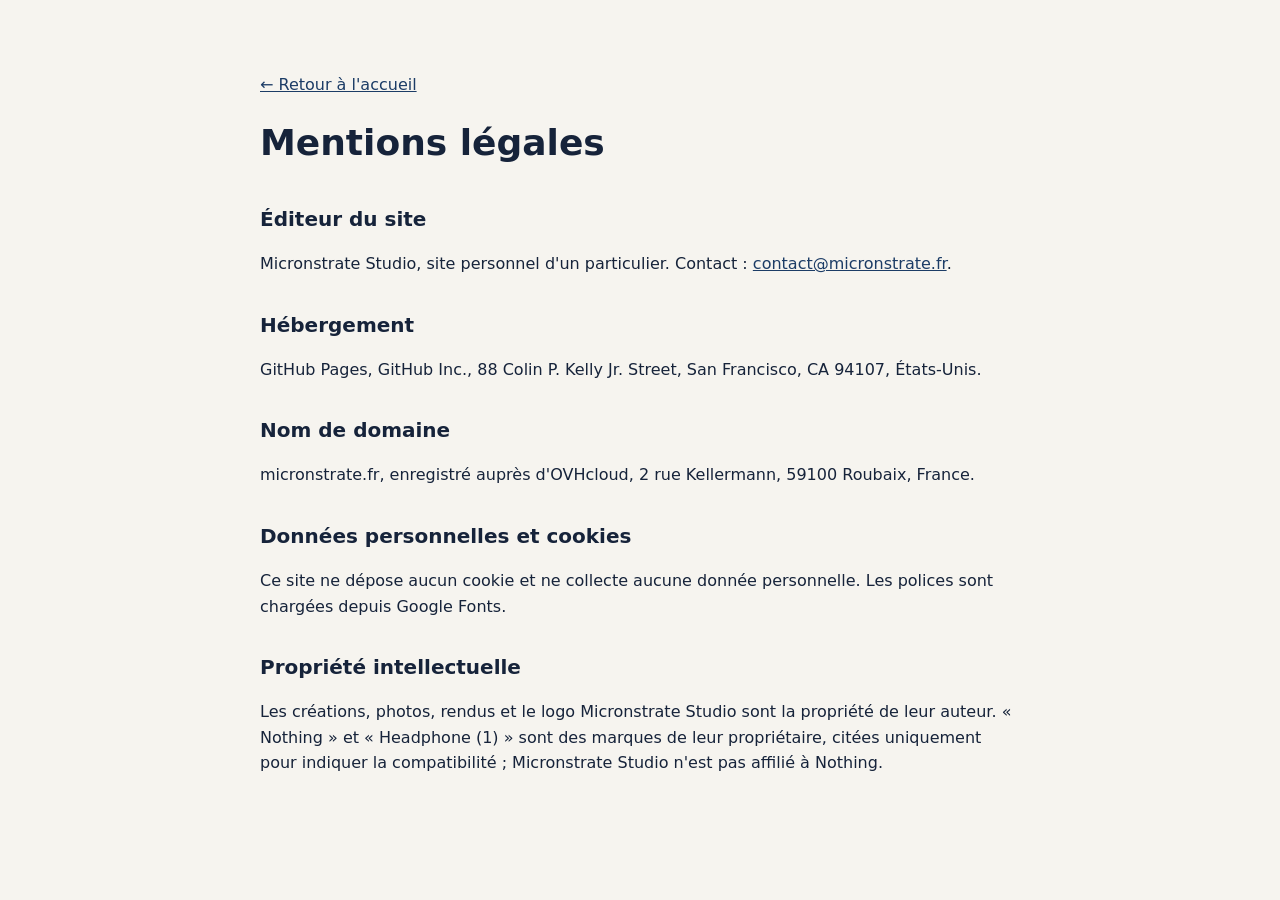
==== mentions-legales.html @ be648d1c "Site Micronstrate Studio v1 Co-Authored-By: Claude Opus 5.5 <noreply@anthropic.com> Claude-Session: " ====
<!doctype html>
<html lang="fr">
<head>
<meta charset="utf-8">
<meta name="viewport" content="width=device-width, initial-scale=1">
<title>Mentions légales · Micronstrate Studio</title>
<link rel="icon" href="favicon.svg" type="image/svg+xml">
<style>
body{margin:0;background:#f6f4ef;color:#16233a;font-family:Inter,system-ui,sans-serif;line-height:1.6}
main{max-width:760px;margin:0 auto;padding:56px 24px}
h1{font-size:36px;margin:0 0 24px}h2{font-size:20px;margin:32px 0 8px}
a{color:#1c3c66}
</style>
</head>
<body>
<main>
<p><a href="index.html">← Retour à l'accueil</a></p>
<h1>Mentions légales</h1>
<h2>Éditeur du site</h2>
<p>Micronstrate Studio, site personnel d'un particulier. Contact : <a href="mailto:contact@micronstrate.fr">contact@micronstrate.fr</a>.</p>
<h2>Hébergement</h2>
<p>GitHub Pages, GitHub Inc., 88 Colin P. Kelly Jr. Street, San Francisco, CA 94107, États-Unis.</p>
<h2>Nom de domaine</h2>
<p>micronstrate.fr, enregistré auprès d'OVHcloud, 2 rue Kellermann, 59100 Roubaix, France.</p>
<h2>Données personnelles et cookies</h2>
<p>Ce site ne dépose aucun cookie et ne collecte aucune donnée personnelle. Les polices sont chargées depuis Google Fonts.</p>
<h2>Propriété intellectuelle</h2>
<p>Les créations, photos, rendus et le logo Micronstrate Studio sont la propriété de leur auteur. « Nothing » et « Headphone (1) » sont des marques de leur propriétaire, citées uniquement pour indiquer la compatibilité ; Micronstrate Studio n'est pas affilié à Nothing.</p>
</main>
</body>
</html>
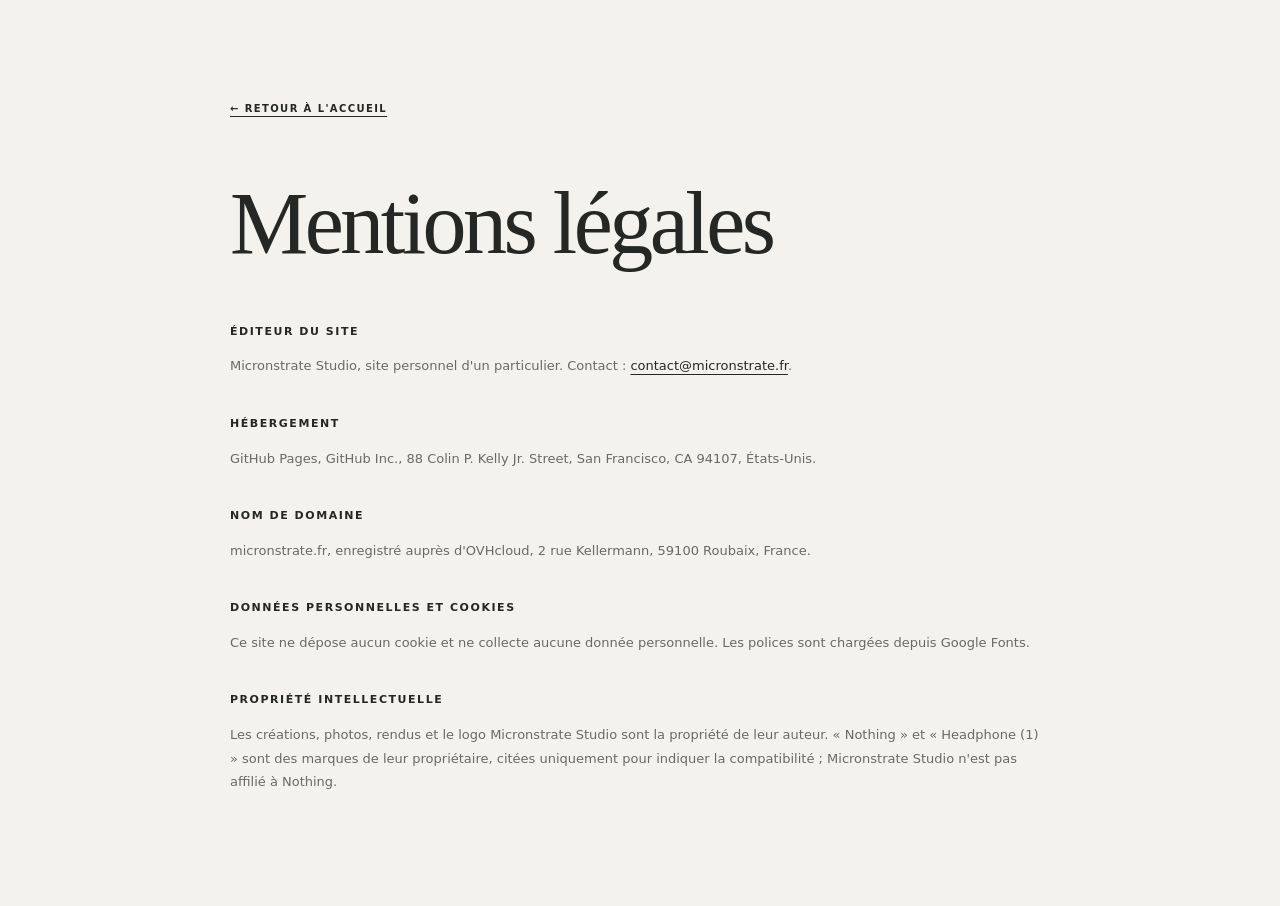
==== commit 5e6f0d7e: "Apply editorial system to legal page" ====
--- a/mentions-legales.html
+++ b/mentions-legales.html
@@ -11,8 +11,9 @@
 h1{font-size:36px;margin:0 0 24px}h2{font-size:20px;margin:32px 0 8px}
 a{color:#1c3c66}
 </style>
+<link rel="stylesheet" href="css/editorial.css">
 </head>
-<body>
+<body class="legal-page">
 <main>
 <p><a href="index.html">← Retour à l'accueil</a></p>
 <h1>Mentions légales</h1>
--- a/css/editorial.css
+++ b/css/editorial.css
@@ -0,0 +1,155 @@
+/* Micronstrate Studio — direction éditoriale / minimalisme architectural
+   Couche de présentation indépendante : le contenu et les médias d'origine sont conservés. */
+:root{
+  --paper:#F4F2EC;
+  --paper-light:#FAF9F6;
+  --stone:#E7E3DA;
+  --ink:#252724;
+  --muted:#686A63;
+  --accent:#8B795B;
+  --line:#D9D5CC;
+  --navy:var(--ink);
+  --gold:var(--accent);
+  --gold-ink:var(--accent);
+  --cream:var(--paper);
+  --sand:var(--stone);
+  --red:var(--paper);
+  --serif:"Instrument Serif",Georgia,serif;
+  --sans:"Manrope",Inter,system-ui,sans-serif;
+}
+html{scroll-behavior:smooth;scroll-padding-top:88px}
+body{background:var(--paper);color:var(--ink);font-family:var(--sans);font-size:15px;line-height:1.7;-webkit-font-smoothing:antialiased}
+a{color:inherit}
+.wrap{max-width:1380px;padding-left:clamp(22px,5vw,76px);padding-right:clamp(22px,5vw,76px)}
+h1,h2,h3{font-family:var(--serif);font-weight:400;letter-spacing:-.025em}
+.serif{font-family:var(--serif);font-weight:400}
+.eyebrow{font-family:var(--sans);font-size:10px;font-weight:700;letter-spacing:.2em;color:var(--accent)}
+/* Navigation */
+header{background:rgba(244,242,236,.94);backdrop-filter:blur(16px);border-bottom:1px solid var(--line)}
+.hdr{min-height:76px;padding-top:12px!important;padding-bottom:12px!important}
+.brand{color:var(--ink);font-size:12px;letter-spacing:.2em;font-weight:800}
+.brand svg{width:29px;height:29px}
+.brand svg path{stroke:var(--ink)!important}
+.brand svg g{fill:var(--accent)!important}
+nav{gap:clamp(2px,1vw,16px)}
+nav a{padding:9px 7px;color:var(--muted);font-size:10px;font-weight:700;letter-spacing:.09em;text-transform:uppercase;transition:color .2s}
+nav a:hover{color:var(--ink);text-decoration:none}
+@media(max-width:760px){
+ .hdr{align-items:flex-start;gap:8px;flex-direction:column}
+ .brand span{display:inline!important}
+ nav{width:100%;overflow-x:auto;flex-wrap:nowrap;padding-bottom:3px}
+ nav a{white-space:nowrap;font-size:9px}
+ nav a.hide-sm{display:block}
+}
+/* Hero */
+.hero{padding-top:clamp(24px,4vw,58px);padding-bottom:clamp(76px,10vw,140px);gap:clamp(28px,5vw,64px)}
+.hero-media{overflow:hidden;background:var(--stone)}
+.hero-video{aspect-ratio:16/8.5;object-fit:cover;border-radius:0;box-shadow:none}
+.sound-btn{right:18px;bottom:18px;border-radius:2px;background:rgba(37,39,36,.78);font-size:11px;letter-spacing:.04em}
+.hero-txt{grid-template-columns:1.15fr .75fr;gap:clamp(28px,6vw,100px);align-items:end}
+.hero-title{align-items:flex-end;gap:clamp(18px,3vw,40px)}
+.hero-title svg{width:86px!important;max-height:110px}
+.hero-title svg path{stroke:var(--ink)!important}
+.hero-title svg .ms-dot circle:last-child{fill:var(--accent)!important}
+.hero-title svg text{fill:var(--ink)!important}
+.hero h1{max-width:720px;font-family:var(--serif);font-size:clamp(48px,7.4vw,104px);font-weight:400;line-height:.94;letter-spacing:-.045em}
+.hero-side{gap:24px;max-width:440px}
+.hero p{font-size:15px;line-height:1.8;color:var(--muted)}
+.cta{gap:10px}
+.btn{min-height:44px;padding:0 19px;border-radius:2px;font-size:10px;letter-spacing:.1em;text-transform:uppercase;font-weight:700}
+.btn-main{background:var(--ink);color:#fff}
+.btn-main:hover{background:var(--accent)}
+.btn-line{border:1px solid var(--ink);color:var(--ink)}
+.btn-line:hover{background:var(--ink);color:#fff}
+.btn-white{background:var(--ink);color:#fff!important}
+@media(max-width:860px){
+ .hero{padding-top:18px}
+ .hero-txt{grid-template-columns:1fr;gap:24px}
+ .hero-title{align-items:flex-start;flex-direction:column;gap:16px}
+ .hero-title svg{width:58px!important}
+ .hero h1{font-size:clamp(48px,13vw,76px)}
+ .hero-video{aspect-ratio:4/3}
+}
+/* Sections: une même matière graphique, plutôt que des couleurs de gamme concurrentes */
+section{scroll-margin-top:82px}
+.pad{padding-top:clamp(68px,9vw,124px);padding-bottom:clamp(68px,9vw,124px)}
+.navy,.ink,.red,.sand,.cream2,.w-white{background:var(--paper)!important;color:var(--ink)!important}
+.navy .eyebrow,.ink .eyebrow,.red .eyebrow,.cream2 .eyebrow{color:var(--accent)!important}
+.navy .lead p,.ink .lead p,.ink .vrow p,.cream2 .lead p,.cream2 .vrow p,.about p,.contact p{color:var(--muted)!important}
+.navy .stats div,.ink .stats div,.cream2 .stats div{border-top-color:var(--line)!important}
+.navy .stats .big2,.cream2 .stats .big2,.ink .stats .big2{color:var(--accent)!important;font-family:var(--serif);font-weight:400}
+.head-row{margin-bottom:clamp(30px,5vw,64px);gap:28px}
+.head-row .lead{max-width:58em;gap:18px}
+.big{font-family:var(--serif);font-size:clamp(76px,13vw,160px);font-weight:400;line-height:.86;letter-spacing:-.055em}
+.arena-title{font-family:var(--serif);font-size:clamp(76px,13vw,160px);font-weight:400;letter-spacing:-.055em;line-height:.86}
+.lead p{font-size:16px;line-height:1.8;max-width:62em}
+.lead p:not(.eyebrow){color:var(--muted)}
+/* Images et vidéos */
+figure{gap:13px}
+figure img,.split img,.duo img,.step img,.wide,.pages-video,.sq-video,.tess-sq,.video{border-radius:2px;box-shadow:none}
+figure img{aspect-ratio:4/5;object-fit:cover}
+figcaption{font-size:11px;font-weight:600;letter-spacing:.04em;color:var(--muted)}
+.grid3,.grid4,.cards{gap:clamp(12px,2vw,26px)}
+.duo,.duo32{gap:clamp(12px,2vw,26px)}
+.vrow{gap:clamp(24px,5vw,72px);margin-bottom:clamp(32px,5vw,64px)}
+.vrow p,.step p{font-size:14px;line-height:1.85;color:var(--muted)}
+.vrow h3,.step h3{font-family:var(--serif);font-weight:400;font-size:clamp(32px,4vw,54px)!important;line-height:1.02!important;letter-spacing:-.025em}
+.lb::after{right:12px;bottom:12px;border-radius:2px;background:rgba(250,249,246,.94);color:var(--ink);font-size:9px;letter-spacing:.16em}
+.stats{gap:22px;margin-top:clamp(36px,5vw,68px)}
+.stats div{border-top:1px solid var(--line)!important;padding-top:14px}
+.stats .big2,.stats .dots{font-family:var(--serif);font-size:42px;line-height:1.1;font-weight:400;color:var(--ink)}
+.stats div span:last-child{font-size:11px;color:var(--muted);letter-spacing:.04em}
+/* Palette des anciennes sections rouges / sombres */
+.red .eyebrow,.dark .eyebrow{color:var(--accent)!important}
+.dark{background:var(--ink)!important;color:var(--paper)!important;text-align:left}
+.dark .eyebrow{color:#C8B99B!important}
+.dark p{color:#D8D6CF;font-size:15px;line-height:1.8}
+.dark .col{align-items:flex-start;text-align:left}
+.dark .big{font-size:clamp(70px,11vw,130px)}
+/* Cartes et étapes de conception */
+.card{background:var(--paper-light);border:1px solid var(--line);border-radius:2px;padding:clamp(20px,3vw,34px);box-shadow:none}
+.card .tag{border-radius:0;background:var(--stone);color:var(--accent);font-size:9px;letter-spacing:.16em}
+.card h3{font-family:var(--serif);font-size:28px;font-weight:400}
+.card p{font-size:13px;line-height:1.8;color:var(--muted)}
+.steps{gap:clamp(42px,7vw,88px)}
+.step{gap:clamp(22px,5vw,72px)}
+.step .num{font-family:var(--serif);font-size:54px;font-weight:400;color:var(--accent)}
+.note{border-left:1px solid var(--accent);font-size:12px;line-height:1.8;color:var(--muted);padding-left:18px}
+.chips{gap:8px}
+.chips span{border:1px solid var(--line);border-radius:0;background:transparent;padding:7px 11px;font-size:10px;color:var(--muted)}
+/* Contact et pied de page */
+.links{gap:0;border-top:1px solid var(--line)}
+.links a{background:transparent;border:0;border-bottom:1px solid var(--line);border-radius:0;padding:20px 4px;color:var(--ink);font-size:14px}
+.links a:hover{border-color:var(--accent);color:var(--accent)}
+.links small{font-size:11px;color:var(--muted)}
+footer{border-top:1px solid var(--line);font-size:11px;color:var(--muted)}
+footer .wrap{padding-top:24px;padding-bottom:24px}
+footer a{color:var(--ink)}
+/* Accessibilité et mouvement */
+a:focus-visible,button:focus-visible{outline:2px solid var(--accent);outline-offset:4px}
+@media(prefers-reduced-motion:reduce){
+ html{scroll-behavior:auto}
+ *,*::before,*::after{animation-duration:.01ms!important;animation-iteration-count:1!important;transition-duration:.01ms!important}
+}
+@media(max-width:760px){
+ .pad{padding-top:64px;padding-bottom:64px}
+ .head-row{align-items:flex-start}
+ .head-row .btn{align-self:flex-start}
+ .vrow,.step,.duo,.split,.about,.contact{grid-template-columns:1fr}
+ .step:nth-child(even) .step-img{order:0}
+ .stats{grid-template-columns:repeat(2,minmax(0,1fr))}
+ .names4{grid-template-columns:repeat(2,1fr);gap:10px}
+ .hero-title{gap:12px}
+ .hero-side{max-width:none}
+}
+
+
+/* Page mentions légales — continuité de la direction artistique */
+.legal-page{min-height:100vh;background:var(--paper);color:var(--ink);font-family:var(--sans);line-height:1.8}
+.legal-page main{max-width:820px;margin:0 auto;padding:clamp(48px,8vw,100px) clamp(22px,5vw,48px)}
+.legal-page main>p:first-child{margin:0 0 64px;font-size:10px;font-weight:700;letter-spacing:.14em;text-transform:uppercase}
+.legal-page h1{font-family:var(--serif);font-size:clamp(54px,8vw,88px);font-weight:400;line-height:.95;letter-spacing:-.04em;margin:0 0 56px}
+.legal-page h2{font-family:var(--sans);font-size:11px;font-weight:800;letter-spacing:.14em;text-transform:uppercase;margin:36px 0 8px}
+.legal-page p{font-size:13px;color:var(--muted)}
+.legal-page a{color:var(--ink);text-underline-offset:4px}
+.legal-page a:hover{color:var(--accent)}
